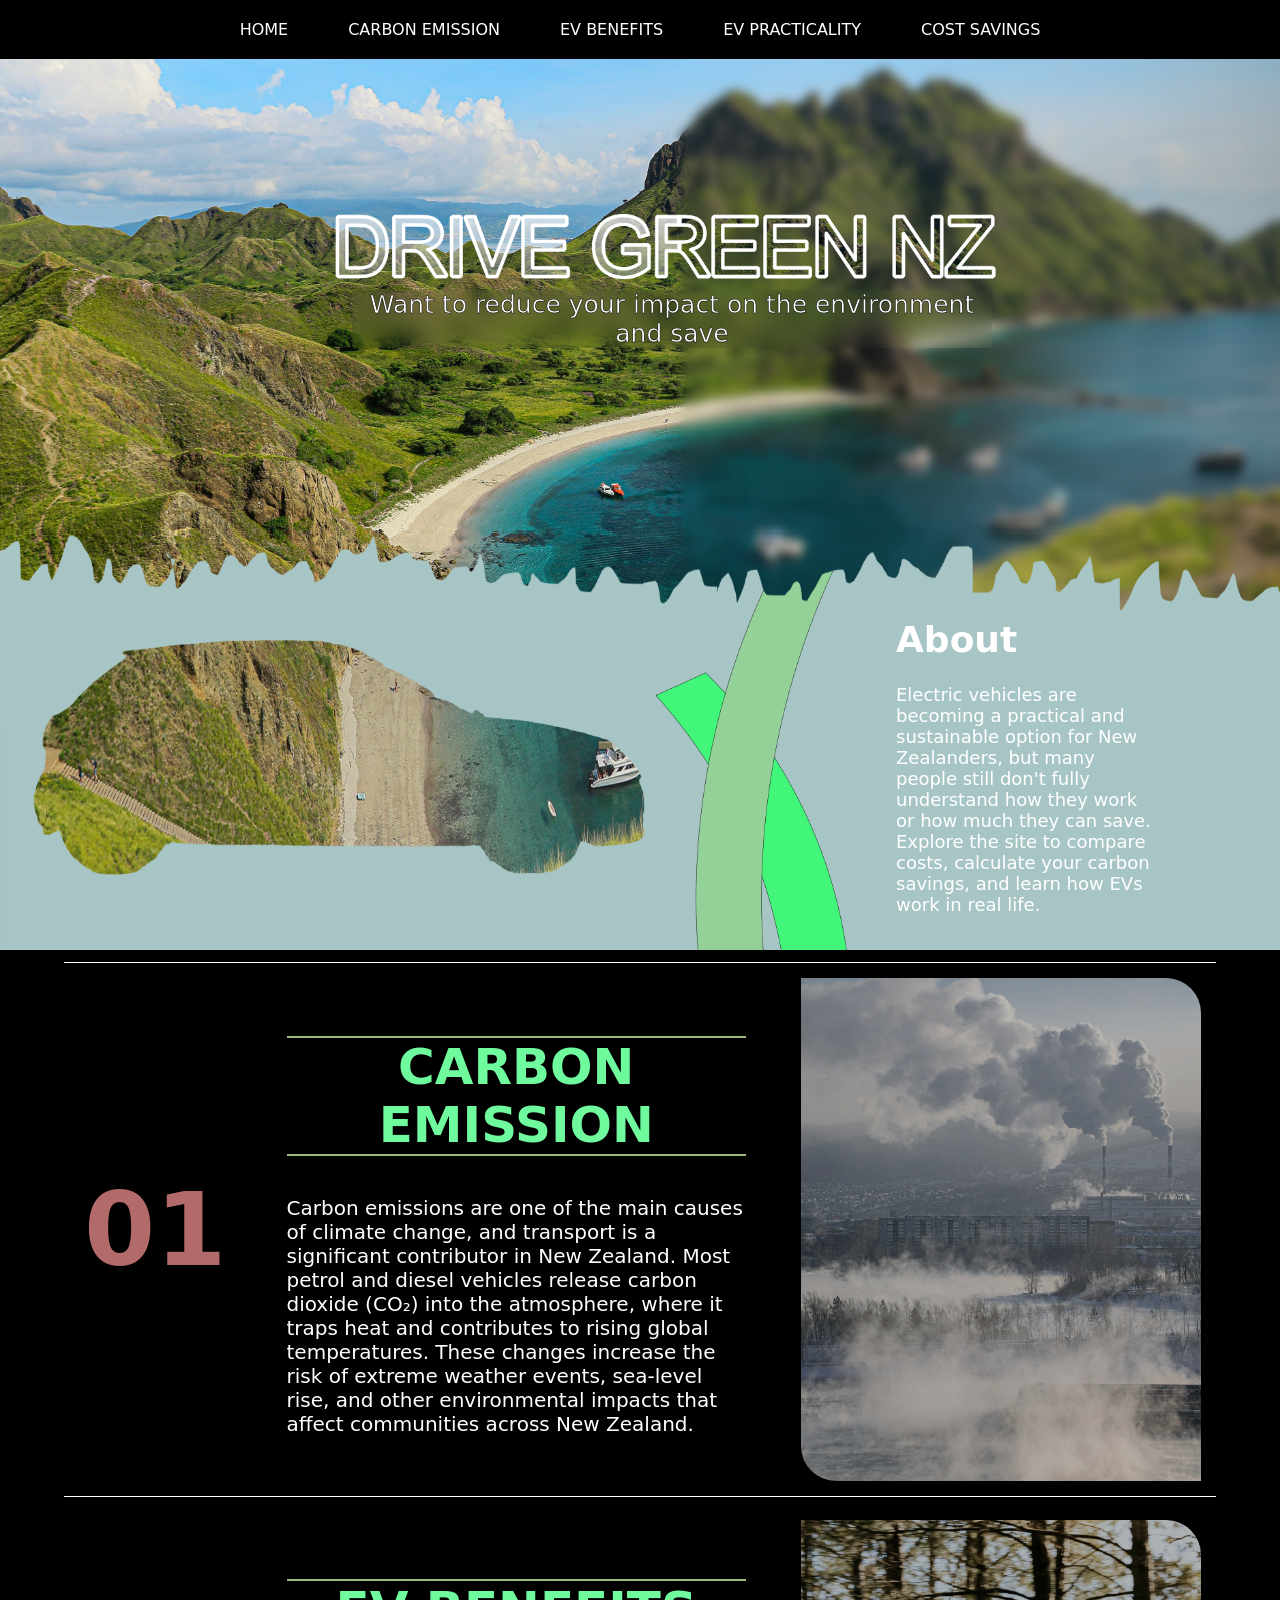
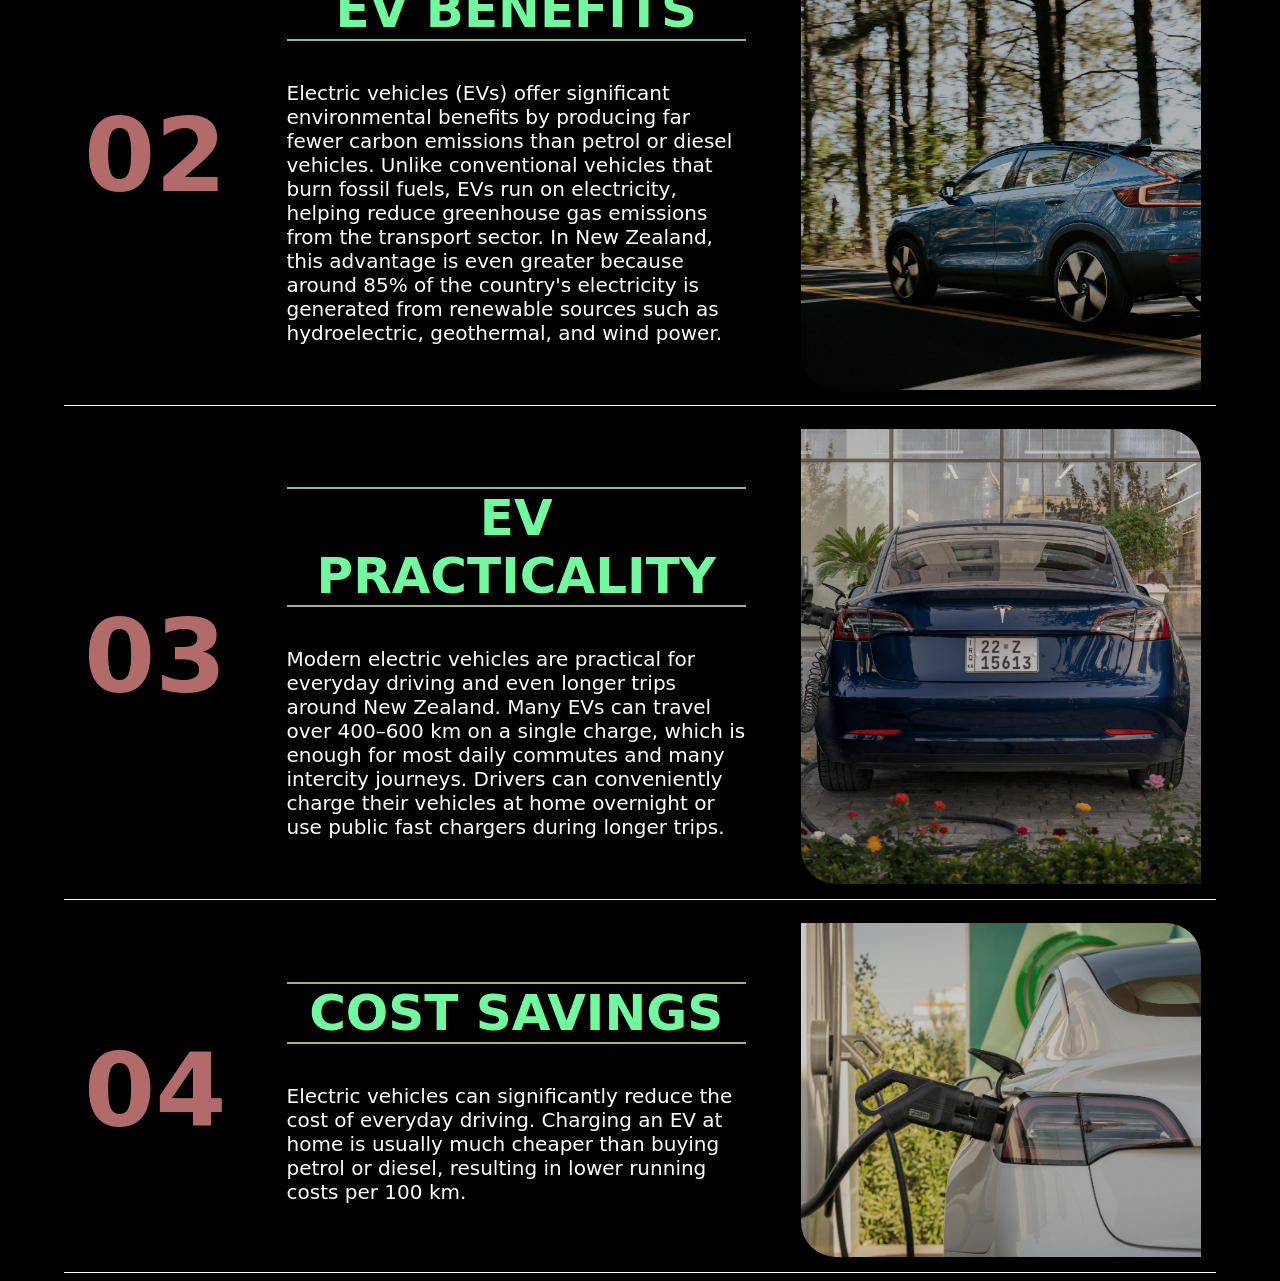
==== index.html @ 6ab32c9f "Update index.html Removal of file path /" ====
<!DOCTYPE html>
<html lang="en">
<head>
    <meta charset="UTF-8">
    <meta name="viewport" content="width=device-width, initial-scale=1.0">
    <link rel="stylesheet" href="Style.css">
    <script src="/JavaScriptFiles/indexJS.js" defer></script>
    <title>Document</title>

</head>
<body>
    <ul class="navbar" id="navbar">
        <li><a href="index.html">HOME</a></li>
        <li><a href="Pages/CarbonEmissionPage.html">CARBON EMISSION</a></li>
        <li><a href="Pages/EvBenefits.html">EV BENEFITS</a></li>
        <li><a href="Pages/EvPracticality.html">EV PRACTICALITY</a></li>
        <li><a href="Pages/Cost.html">COST SAVINGS</a></li>
    </ul>

    <button class="mobile-menu-button" id="mobileMenuButton">
        <span></span>
        <span></span>
        <span></span>
    </button>

    <div class="mobile-menu" id="mobileMenu">
        <div class="mobile-menu-links">
            <a href="/Pages/index.html">HOME</a>
            <a href="/Pages/CarbonEmissionPage.html">CARBON EMISSION</a>
            <a href="/Pages/EvBenefits.html">EV BENEFITS</a>
            <a href="/Pages/EV Practicality.html">EV PRACTICALITY</a>
            <a href="/Pages/Cost.html">COST SAVINGS</a>
        </div>
    </div>


    <div class="into-part">
        <img src="../Images/Index/drive green img1.png" class="png1">
        <div class="overlaytxt">
            <div id="subtitle-name" class="subtitle-name">Want to reduce your impact on the environment and save</div>
        </div>
    </div>
    <div class="into-part2">
        <img src="../Images/Index/drive green img2.png" class="png2">
        <div class="overlayabout">
            <h1>About</h1>
            <p>Electric vehicles are becoming a practical and sustainable option for New Zealanders, but many people still don't fully understand how they work or how much they can save.<br>Explore the site to compare costs, calculate your carbon savings, and learn how EVs work in real life.</p>
        </div>
    </div>

    
    <div class="section-intro">
        <a href="Carbon emission page.html" class="section-card">
            <p class="number">01</p>
            <div class="section-content">
                <h1>CARBON EMISSION</h1>
                <p>Carbon emissions are one of the main causes of climate change, and transport is a significant contributor in New Zealand. Most petrol and diesel vehicles release carbon dioxide (CO₂) into the atmosphere, where it traps heat and contributes to rising global temperatures. These changes increase the risk of extreme weather events, sea-level rise, and other environmental impacts that affect communities across New Zealand.</p>
            </div>
            <img src="../Images/Index/carbem.jpg">
        </a>
        <a href="EV Benefits.html" class="section-card">
            <p class="number">02</p>
            <div class="section-content">
                <h1>EV BENEFITS</h1>
                <p>Electric vehicles (EVs) offer significant environmental benefits by producing far fewer carbon emissions than petrol or diesel vehicles. Unlike conventional vehicles that burn fossil fuels, EVs run on electricity, helping reduce greenhouse gas emissions from the transport sector. In New Zealand, this advantage is even greater because around 85% of the country's electricity is generated from renewable sources such as hydroelectric, geothermal, and wind power.</p>
            </div>
            <img src="../Images/Index/benf.jpg">
        </a>

        <a href="EV Practicality.html" class="section-card">
            <p class="number">03</p>
            <div class="section-content">
                <h1>EV PRACTICALITY</h1>
                <p>Modern electric vehicles are practical for everyday driving and even longer trips around New Zealand. Many EVs can travel over 400–600 km on a single charge, which is enough for most daily commutes and many intercity journeys. Drivers can conveniently charge their vehicles at home overnight or use public fast chargers during longer trips.</p>
            </div>
            <img src="../Images/Index/pract.jpg">
        </a>

        <a href="Cost.html" class="section-card">
            <p class="number">04</p>
            <div class="section-content">
                <h1>COST SAVINGS</h1>
                <p>Electric vehicles can significantly reduce the cost of everyday driving. Charging an EV at home is usually much cheaper than buying petrol or diesel, resulting in lower running costs per 100 km.</p>
            </div>
            <img src="../Images/Index/cost.jpg">
        </a>
    </div>

</body>
</html>
---- Style.css ----
body{
    margin: 0;
    width: 100%;
    background-color: black; 
    color: aliceblue;  
    overflow-x: hidden;
    font-family:system-ui, -apple-system, BlinkMacSystemFont, 'Segoe UI', Roboto, Oxygen, Ubuntu, Cantarell, 'Open Sans', 'Helvetica Neue', sans-serif;
}

.navbar{
    list-style-type: none;
    margin: 0;
    padding:0;
    background-color: rgb(0, 0, 0);
    display: flex;
    justify-content: center;

    position: fixed;
    top: 0;
    width: 100%;
    z-index: 1;

    transition: 
        transform 0.4s ease,
        opacity 0.4s ease,
        filter 0.4s ease;
    backdrop-filter: blur(10px);
}
    
.navbar.hide {
    transform: translateY(-100%);
    filter: blur(10px);
}

.mobile-menu-button.hide {
    opacity: 0;
}

.mobile-menu-button {
    display: none;
}

.mobile-menu {
    display: none;
}

@media (max-width: 768px) {
    .navbar {
        display: none;
    }

    .mobile-menu-button {
    position: fixed;
    top: 25px;
    right: 25px;
    width: 50px;
    height: 50px;
    background: transparent;
    font-size: 26px;
    z-index: 1000;
    border: none;

    display: flex;
    flex-direction: column;
    justify-content: center;
    align-items: center;
    gap: 7px;

    }

    .mobile-menu-button span {
        width: 30px;
        height: 2px;
        background: white;
        transition: 
            transform 0.4s ease,
            opacity 0.4s ease;
    }


    .mobile-menu-button.active span:first-child {
        transform: translateY(9px) rotate(45deg);
    }
    .mobile-menu-button.active span:nth-child(2) {
        opacity: 0;
    }
    .mobile-menu-button.active span:last-child {
        transform: translateY(-9px) rotate(-45deg);
    }

    .mobile-menu{
        position: fixed;
        top: 0px;
        left: 0px;
        width: 100%;
        height: 100vh;
        background: rgba(0, 0, 0, 0.9);
        color: white;
        display: flex;
        justify-content: center;
        align-items: center;
        opacity: 0;
        visibility: hidden;
        z-index: 999;

        transition: 0.4s ease;
    }

    .mobile-menu.active{
        opacity: 1;
        visibility: visible;
    }


    .mobile-menu-links {
        display: flex;
        flex-direction: column;
        align-items: center;
        gap: clamp(20px, 5vw, 35px);
    }

    .mobile-menu-links a{
        color: white;
        text-decoration: none;
        font-size: clamp(20px, 4vw, 50px);
    }


}





li a{
    display: block;
    color:rgb(255, 255, 255);
    text-align:end;
    padding: 30px;
    padding-top: 20px;
    padding-bottom: 20px;
    text-decoration:none;
    backdrop-filter: blur(10px);
}

li a:hover{
    color: black;
    background-color: rgb(252, 252, 252);
}




img{
    width:100%;
    height: auto;
}
.into-part{
    width: 100%;
    height: auto;
    position: relative;
}

.png1{
    width: 100%;
    height: auto;
    display: block;
}

.overlaytxt{
    position: absolute;
    top: 60%;
    left: 50%;
    transform: translate(-45%, -50%);
    color: white;
    text-align: center;
    backdrop-filter: blur(10px);
}
.subtitle-name{
    font-size: clamp(10px, 2vw, 25px);
    -webkit-text-stroke: clamp(0.2px, 0.05vw, 0.5px) black;
}

.into-part2{
    width: 100%;
    height: auto;
    position: relative;
}

.png2desk{
    width: 100%;
    height: auto;
    display: block;
}
.png2mob{
    display: none;
}
.overlayabout{
    position: absolute;
    top: 55%;
    left: 80%;
    transform: translate(-50%, -50%);
    color: white;
    text-align: left;
    font-size: clamp(5px, 1.66vw, 18px);
}


.section-card{
    width: 90%;
    display: flex;
    margin:8px auto;
    border-bottom: 1px solid white;
    text-decoration: none;
    color: white;
    box-sizing: border-box;
    transition: 
        background-color 0.5s ease, 
        border-color 0.5s ease,
        transform 0.5s ease;
}
.section-card:first-child{
    border-top: 1px solid white;
}
.number{
    font-size: clamp(50px, 8vw, 120px);
    font-weight: bold;
    color: rgba(224, 133, 133, 0.8);
    display: flex;
    padding: 20px;
    align-items: center;
}
.section-content{
    flex: 1;
    padding:40px;
}
.section-content h1{
    text-align: center;
    border-top: 2px solid rgb(158, 183, 122);
    border-bottom: 2px solid rgb(158, 183, 122);
    margin-bottom: 40px;
    font-size: clamp(15px, 4vw, 50px);
    color: rgb(112, 250, 158);
}
.section-content p{
    text-align: left;
    max-width:100%;
    font-size: clamp(5px, 1.66vw, 20px);
}
.section-card img{
    width: clamp(100px, 33.2vw, 400px);
    height: auto;
    object-fit: cover;
    display: block;
    margin:15px;
    border-bottom-left-radius: 35px;
    border-top-right-radius: clamp(10.5px, 3vw, 35px);
    filter: grayscale(20%) brightness(0.8);
}

.section-card:hover{
    background-color: rgb(197, 240, 190);
    border-color: rgb(24, 179, 76);
    transform: scale(1.02) translateY(-5px);
}
.section-card:hover .section-content p{
    color: rgb(3, 3, 3);
}
.section-card:hover .section-content h1{
    color: rgb(2, 105, 36);
}
.section-card:hover .number{
    color: rgb(125, 36, 36);
}
.section-card:hover img{
    filter: grayscale(0%) brightness(1);
}




@media (max-width: 768px) {

    body {
        width: 100%;
        overflow-x: hidden;
    }

    .png1 {
        width: 100%;
        height: 40vh;
        object-fit: cover;
        object-position: center;
    }
    .subtitle-name{
        font-size: 12px;
    }
    .png2mob{
        width: 100%;
        height: auto;
        display: block;
    }
    .png2desk{
        display: none;
    }
    .overlayabout {
        position: absolute;
        top: 50%;
        left: 50%;
        transform: translate(-10%, -40%);
        width: 40%;
        font-size: 10px;
        scale: 1.35;
    }

    .section-card {
        width: 92%;
        margin: 20px auto;
        padding: 18px;
        display: flex;
        flex-direction: column;
        box-sizing: border-box;
        gap: 10px;
    }

    .number {
        font-size: 48px;
        padding: 0;
        margin: 0;
        align-self: flex-start;
    }

    .section-content {
        width: 100%;
        padding: 0;
        box-sizing: border-box;
    }

    .section-content h1 {
        font-size: clamp(22px, 6vw, 30px);
        line-height: 1.3;
        text-align: center;
        margin: 10px 0 20px;
        padding: 10px 0;
    }

    .section-content p {
        font-size: 16px;
        line-height: 1.7;
        text-align: left;
        margin: 0 0 15px;
    }

    .section-card img {
        width: 100%;
        height: 220px;
        object-fit: cover;
        display: block;
        margin: 5px 0;
        border-bottom-left-radius: 20px;
        border-top-right-radius: 20px;
    }


}





/*  EV BENEFITS     EV BENEFITS     EV BENEFITS     EV BENEFITS     EV BENEFITS     EV BENEFITS     EV BENEFITS
    EV BENEFITS     EV BENEFITS     EV BENEFITS     EV BENEFITS     EV BENEFITS     EV BENEFITS     EV BENEFITS
    EV BENEFITS     EV BENEFITS     EV BENEFITS     EV BENEFITS     EV BENEFITS     EV BENEFITS     EV BENEFITS     */



.underline {
width: 70px;
height: 2px;
background: white;
margin-top: 8px;
}


.ce-pg-title{
    text-align: center;
    font-size: clamp(30px, 7vw, 80px);
    background: linear-gradient(90deg, rgb(226, 255, 226), rgb(168, 248, 168));
    -webkit-background-clip: text;
    -webkit-text-fill-color: transparent;
    background-clip: text;
}

.ce-pg-sub-title{
    text-align: center;
    font-size: clamp(1px, 2.5vw, 30px);
    color: rgb(180, 180, 180);
}
.carbem-bg{
    width: 100%;
    height: auto;
}
.carbem-section {
    position: relative;
    width: 100%;
}
.carbem-overlay {
    position: absolute;
    top: 50%;
    left: 50%;
    transform: translate(-50%, -50%);
    width: 80%;
    color: white;
    text-align: center;  
}
.carbem-overlay h1{
    margin-bottom: 30px;
}
.benf-part{
    width: 100%;
    height: auto;
    position: relative;
}
.carbem-content{
    position: relative;
    display:inline-block;
}
.carbem-rectangle{
    width: clamp(300px, 95vw, 1100px);
    display: block;
    opacity: 40%;
}

.card-content{
    position: absolute;
    top: 50%;
    left: 50%;
    transform: translate(-50%, -50%);

    width: 80%;
    display: flex;
    justify-content: space-between;
    align-items: center;
    gap: 30px;
}

.card-content p{
    width: 70%;
    color: black;
    font-size: clamp(9px, 1.65vw, 18px);
    line-height: 1.6;
    text-align: left;
}

.smokeimg{
    width:clamp(50px, 21vw, 250px);
    height: auto;
}

.numbers{
    font-size: clamp(15px, 3.2vw, 40px);
    font-family: monospace;
    color:rgb(133, 194, 115);
}
.words{
    font-size: clamp(8px, 1.7vw, 20px);
}

.stats{
    display:flex;
    align-items:center;
    justify-content: center;

}
.stat{
    padding-right: clamp(40px, 8.3vw, 100px);
    padding-left: clamp(40px, 8.3vw, 100px);
    text-align: center;
    color:rgb(225, 239, 202);
    border-right: 2px solid rgb(191, 233, 189);
}
.stat:last-child{
    border-right: none;
}




.gallery-part{
    width: 100%;
    height: auto;
    position: relative;
}
.gallerybg{
    width:100%;
    display: block;
}
.slider{
    position: absolute;
    top: 0;
    left: 0;
    width:100%;
    height:100%;
    display:flex;
    align-items:center;
    padding: 20px;
}


.gallery-container{
    display: flex;
    gap:clamp(8px, 1.7vw, 20px);
    width:100%;
    overflow-x: auto;
    overflow-y: hidden;
    scroll-behavior: smooth;
}
.gallery-container::-webkit-scrollbar {
    height:6px;
}
.gallery-container::-webkit-scrollbar-thumb{
    background: rgba(151, 206, 245, 0.5);
    border-radius: 10px;
}

.gallery-container::-webkit-scrollbar-track{
    background: transparent;
}

.gallery{
    position: relative;
    flex: 0 0 calc((100% - 40px) / 3.3);
    box-sizing: border-box;
    padding-left: 20px;
}
.gallery-image{
    width: 80%;
    overflow:hidden;
    border-radius:20px;
}
.gallery-image img{
    width: 100%;
    aspect-ratio: 1 / 1;
    object-fit:cover;
    display: block;
    transition:transform 0.4s ease;
}


.gallery:hover .gallery-image img{
    transform: scale(1.25);
}

.galleryinfo{
    width: 80%;
    box-sizing: border-box;
    transition: opacity 0.4s ease;
    opacity:0;
    padding:20px;
}
.gallery:hover .galleryinfo{
    opacity:1;
}








.transport-carbon{
    width: 100%;
    height: auto;
    position: relative;
}

.transport-carbon img{
    width:100%;
}

.overlay1{
    position: absolute;
    top: 0;
    left: 0;
    width:40%;
    color: white;
    box-sizing: border-box;
    font-size: clamp(8px, 1.7vw, 20px);
    text-align: left;
    background:linear-gradient(
        to right,
        rgba(0, 0, 0, 0.85),
        rgba(0, 0, 0, 0.65),
        rgba(0, 0, 0, 0.45),
        rgba(0, 0, 0, 0.05)       
    );
    padding: clamp(30px, 6.7vw, 80px);
    padding-bottom: 0px;
}
.overlay1 h1{
    text-align: center;

}


.transport-carbon1 {
    display: flex;
    align-items: center;
    width: 100%;
    box-sizing: border-box;
    padding: 50px;
}
.text {
    width: 50%;
}
.transport-carbon1 img {
    width: 200px;
    height: 200px;
    border-radius: 10px;
    border: solid rgb(32, 108, 7) 2px;
}


.vs{
    color:rgb(153, 249, 122);
    margin:10px;
    padding:10px;
    border: solid rgb(153, 249, 122) 1.5px;
    border-radius: 20px;
    background-color: rgb(54, 54, 54);
    
}
.transport-carbon1-t1{
    color: rgb(229, 244, 228);
}
.text h1{
    color: rgb(196, 232, 191);
}
.transport-carbon1-t2{
    color: rgb(176, 248, 142);
}
        
        


/*  EV BENEFITS     EV BENEFITS     EV BENEFITS     EV BENEFITS     EV BENEFITS     EV BENEFITS     EV BENEFITS
    EV BENEFITS     EV BENEFITS     EV BENEFITS     EV BENEFITS     EV BENEFITS     EV BENEFITS     EV BENEFITS
    EV BENEFITS     EV BENEFITS     EV BENEFITS     EV BENEFITS     EV BENEFITS     EV BENEFITS     EV BENEFITS     */


.intro-part{
    position: relative;
    height: 350px;
}
.benf-img{
    width: 100%;
    height: 100%;
    object-fit: cover;
    display: block;
}
.img-overlay{
    position: absolute;
    inset: 0;
    background: linear-gradient(
        90deg,
        rgba(0, 0, 0, 0.85) 0%,
        rgba(0, 0, 0, 0.55) 45%,
        rgba(0, 0, 0, 0.15) 100%
    );
}
.title-name {
    position: absolute;
    top: 50%;
    left: 8%;
    transform: translateY(-50%);
    width: 50%;
    color: white;
    text-align: left;
    
}
.title{
    display: flex;
}
.name-EV{
    font-size: 75px;
    color:rgb(228, 252, 228);
}
.name-benf{
    font-size: 75px;
    color:rgb(111, 192, 111);
}
.green-line{
    width: 200px;
    height:4px;
    background-color: green;
}


.subtit{
    color: rgb(213, 213, 186);
    text-align: center;
    margin: 50px 0 30px;
    font-size: 50px;
}

.benf-introduction{
    display: flex;
    justify-content: center;
    gap: 30px;
    margin-bottom: 50px;
}
.section{
    width: 40%;
    padding: 25px;
    border-radius: 25px;
    border: 1px solid #333;

}
.section:hover{
    transform: translateY(-8px);
    border-radius: 25px;
    border: 1.5px solid #929292;
    transition: .3s;
}


.section h4{
    color: red;
    letter-spacing: 2px;
    margin-bottom: 5px;
}
.section h4.ev{
    color: #6fc06f;
}

.section h1{
    display: inline;
    font-size: 55px;
    color: red;
}
.section h1.ev{
    color: #6fc06f;
}

.section h2{
    display: inline;
    color: red;
}
.section h2.ev{
    color: #6fc06f;
}
.section p{
    color: #bbb;
    line-height: 1.6;
}

.bg{
    width: 100%;
    height: 200px;;
    object-fit: cover;
    border-radius: 15px;
}

.benf-intro{
    display: flex;
    justify-content: center;
    gap:125px;
}


.elec-nz{
    padding: 60px;
    padding-bottom: 0px;

    display:flex;
    justify-content: center;
    align-items: center;
}
.elec-content{
    width:50%;
}
.elec-content h1{
    font-size: 50px;
    margin-top: -10px;
    margin-bottom: -10px;
}
.elec-content h1.clean-elec{
    color:#85e085ee
}

.elec-stat{
    width:50%;
    display: flex;
    flex-direction: column;
    align-items: center;
    justify-content: center;
}
.circle {
    width: 250px;
    height: 250px;
    border-radius: 50%;
    display: flex;
    flex-direction: column;
    justify-content: center;
    align-items: center;
    border: 2px solid #99f299;
}
.circle h2 {
    font-size: 60px;
    color: #a9f5a9;
    margin: 0;
}
.circle p{
    margin-top: 20px;
    color: white;
    font-size: 12px;
    letter-spacing: 3px;
    text-align: center;
}

.benf-gallery{
    padding:60px;
    text-align: center;
}
.benf-gallery h1{
    font-size: 45px;
}
.gallery-grid{
    display: grid;
    grid-template-columns: repeat(4, 1fr);
    gap:25px;
}

.energy-card {
    border-radius: 15px;
    overflow: hidden;
    transition: 0.3s;
}
.energy-card:hover {
    transform: translateY(-8px);
}
.energy-card img{
    width: 100%;
    height: 250px;
    object-fit: cover;
}
.energy-card h2{
    color:white;
}


/*  EV PRACTICALITY     EV PRACTICALITY     EV PRACTICALITY     EV PRACTICALITY     EV PRACTICALITY     EV PRACTICALITY     
    EV PRACTICALITY     EV PRACTICALITY     EV PRACTICALITY     EV PRACTICALITY     EV PRACTICALITY     EV PRACTICALITY     
    EV PRACTICALITY     EV PRACTICALITY     EV PRACTICALITY     EV PRACTICALITY     EV PRACTICALITY     EV PRACTICALITY     */    


.titleevprac{
    text-align: center;
    font-size: 50px;
    margin-top: 60px;
    text-align: center;
    background: linear-gradient(90deg, #bcbcbc, #525252);
    -webkit-background-clip: text;
    -webkit-text-fill-color: transparent;
    background-clip: text;

}

.subtitevprac{
    font-size: 40px;
    text-align: center;
    border-bottom: 1px solid grey;
    width: 30%;
    margin:0 auto;
    margin-bottom: 40px;
    margin-top: 10px;
    background: linear-gradient(90deg, #bcbcbc, #525252);
    -webkit-background-clip: text;
    -webkit-text-fill-color: transparent;
    background-clip: text;
}


.intro-title{
    font-size: 40px;
    text-align: left;
    background: linear-gradient(90deg, rgb(196, 196, 196), rgb(109, 109, 109));
    -webkit-background-clip: text;
    -webkit-text-fill-color: transparent;
    background-clip: text;
}

.image-container{
    position: relative;
}

.intro-img{
    width: 1250px;
    display: block;
}


.overlay {
    position: absolute;
    top: 50%;
    left: 80px;
    text-align: left;
    transform: translateY(-50%);

}
.overlay h2{
    font-size: 30px;
    padding-bottom: 30px;
}

.overlay p{
    font-size: 25px;
}




.car-grid {
    display: grid;
    grid-template-columns: 1fr 1fr;
    width: 500px;
    margin: auto;
    font-size: 18px;
    
}

.car-grid div {
    padding: 15px;
}

.car-grid div:nth-child(even) {
    border-left: 2px solid rgb(179, 179, 179);
}

.grid-title {
    font-weight: bold;
    border-bottom: 2px solid rgb(179, 179, 179);
    font-size: 20px;
}
.car-grid div:not(.grid-title){
    transition: 0.2s ease;
}

.car-grid div:not(.grid-title):hover{
    background-color: rgb(44, 44, 44);
}


.home-charging-row{
    display: flex;
    justify-content: center;
}

.home-charging-container1{
    position: relative;
    justify-content: center;
}

.home-charging-img1{
    width: 250px;
    height:350px;
    display: block;
}

.home-charging-container1:hover{
    transform: translateY(-10px);
}



.home-charging-container1:nth-child(1) {
    z-index: 4;
}

.home-charging-container1:nth-child(2) {
    z-index: 3;
}

.home-charging-container1:nth-child(3) {
    z-index: 2;
}

.home-charging-container1:nth-child(4) {
    z-index: 1;
}

.home-charging-img1 {
    display: block;
    box-shadow: 10px 0 30px rgba(0, 0, 0, 0.8);
}

.overlayhc1 {
    position: absolute;
    top: 50%;
    left: 50%;
    text-align: center;
    transform: translate(-40%,-50%);

}
.overlayhc1 h3{
    font-size: 30px;
    padding-bottom: 30px;
    text-align: center;
}

.overlay p{
    font-size: 25px;
}


@media (max-width: 768px) {

    .titleevprac {
        font-size: clamp(30px, 8vw, 42px);
        margin: 90px 10px 20px;
    }
    .subtitevprac {
        width: 90%;
        font-size: clamp(24px, 6vw, 32px);
    }
    .image-container {
        width: 100%;
        position: relative;
        overflow: hidden;
    }
    .intro-img {
        width: 100%;
        height: 300px;
        object-fit: cover;
        object-position: center;
        display: block;
        filter: brightness(0.7);
    }
    .overlay {
        position: absolute;
        top: 50%;
        left: 6%;
        width: 88%;
        transform: translateY(-50%);
        box-sizing: border-box;
        text-align: left;
    }
    .intro-title {
        font-size: clamp(24px, 6vw, 32px);
        line-height: 1.3;
        margin-bottom: 20px;
    }
    .overlay p {
        font-size: 15px;
        line-height: 1.7;
    }
    .overlay p br {
        display: none;
    }
    .car-grid {
        width: 90%;
        max-width: 500px;
        margin: 0 auto;
        grid-template-columns: 1fr 1fr;
        font-size: 14px;
    }
    .car-grid div {
        padding: 12px 8px;
        overflow-wrap: anywhere;
    }
    .grid-title {
        font-size: 14px;
    }
    .home-charging-row {
        display: flex;
        flex-direction: column;
        align-items: center;
        width: 100%;
        padding: 0 15px;
        box-sizing: border-box;
    }
    .home-charging-container1 {
        position: relative;
        width: 100%;
        max-width: 420px;
        overflow: hidden;
    }
    .home-charging-img1 {
        display: block;
        width: 100%;
        height: 150px;
        object-fit: cover;
        box-shadow: none;
    }
    .overlayhc1 {
        position: absolute;
        top: 50%;
        left: 50%;
        width: 88%;
        transform: translate(-50%, -50%);
        text-align: center;
        box-sizing: border-box;
        text-shadow: 1px 1px 4px black;
    }
    .overlayhc1 h3 {
        font-size: 25px;
        line-height: 1.3;
        padding-bottom: 10px;
        margin: 0;
    }
    .overlayhc1 p {
        margin: 0;
    }
    .home-charging-container1:hover {
        transform: none;
    }
}



/*  COST SAVINGS     COST SAVINGS     COST SAVINGS     COST SAVINGS     COST SAVINGS     COST SAVINGS    COST SAVINGS     
    COST SAVINGS     COST SAVINGS     COST SAVINGS     COST SAVINGS     COST SAVINGS     COST SAVINGS    COST SAVINGS     
    COST SAVINGS     COST SAVINGS     COST SAVINGS     COST SAVINGS     COST SAVINGS     COST SAVINGS    COST SAVINGS   */
        
.cost-title{
    font-size: 40px;
    text-align: center;
    margin-top: 100px;
}

.cost-section{
    position:relative;
    width: 100%;
    min-height:500px;
    padding: 60px;
    display:flex;
    justify-content: center;
    align-items: center;
    overflow:hidden;
}
.bg-ev-calc{
    position: absolute;
    width:100%;
    height:100%;
    object-fit: cover;
    opacity: 50%;
}
.bg-petrol-calc{
    position: absolute;
    width:100%;
    height:100%;
    object-fit: cover;
    opacity: 50%;
}

.cost-overlay{
    width:100%;
    position: relative;
    display:flex;
    align-items: center;
    z-index:1;
    justify-content: center;
}

.img-ev-calc1,.img-ev-calc{
display: none;}

.calculator{
    width: 400px;
    box-sizing: border-box;
    padding:30px;
    color:white;
    background:rgba(20,20,20);
    border: 1px solid rgb(179, 179, 179);
    border-radius: 20px;
}
.calculator h2{
    margin-top: 0;
    font-size: 28px;
}
.calculator h3{
    color: rgb(193, 193, 193);
    font-size: 18px;
}
.calculator input{
    width: 100%;
    padding:12px;
    box-sizing: border-box;
    border: 1px solid #444;
    border-radius:9px;
    background:black;
    color:white;
}
.calculator input:focus{
    border-color:greenyellow;
}
.calculator-button{
    width:100%;
    margin-top: 20px;
    padding:12px;
    border:1px solid rgb(160, 221, 160);
    border-radius: 9px;
    background-color: rgb(64, 161, 29);
    font-size: 15px;
    color:white;
    cursor: pointer;
}
.calculator-button2{
    width:100%;
    margin-top: 20px;
    padding:12px;
    border:1px solid rgb(244, 152, 106);
    border-radius: 9px;
    background-color:rgb(156, 56, 7);
    font-size: 15px;
    color:white;
    cursor: pointer;
}

.calculator-button:hover,.calculator-button2:hover{
    transform: translateY(-2px);
}

.reset-btn{
    width:100%;
    margin-top: 20px;
    padding:12px;
    background-color: transparent;
    border:1px solid #555;
    border-radius: 9px;
    color: rgb(219, 219, 219);
    font-size: 15px;
    cursor: pointer;
}
.reset-btn:hover{
    background-color: #292929;
    border-color: #777;
    color:white;
}



.input-wrapper{
    position:relative;
    width:100%;
}
.input-wrapper input{
    width:100%;
    padding:12px;
    padding-right:90px;
}
.input-wrapper input::placeholder{
    color:#666
}
.unit{
    position: absolute;
    right:12px;
    top:50%;
    transform:translateY(-50%);
    color:#888;
    font-size:14px;
    pointer-events: none;
}
@media (max-width: 768px) {

    .cost-section {
        padding-left: 15px;
        padding-right: 15px;
        box-sizing: border-box;
    }

}
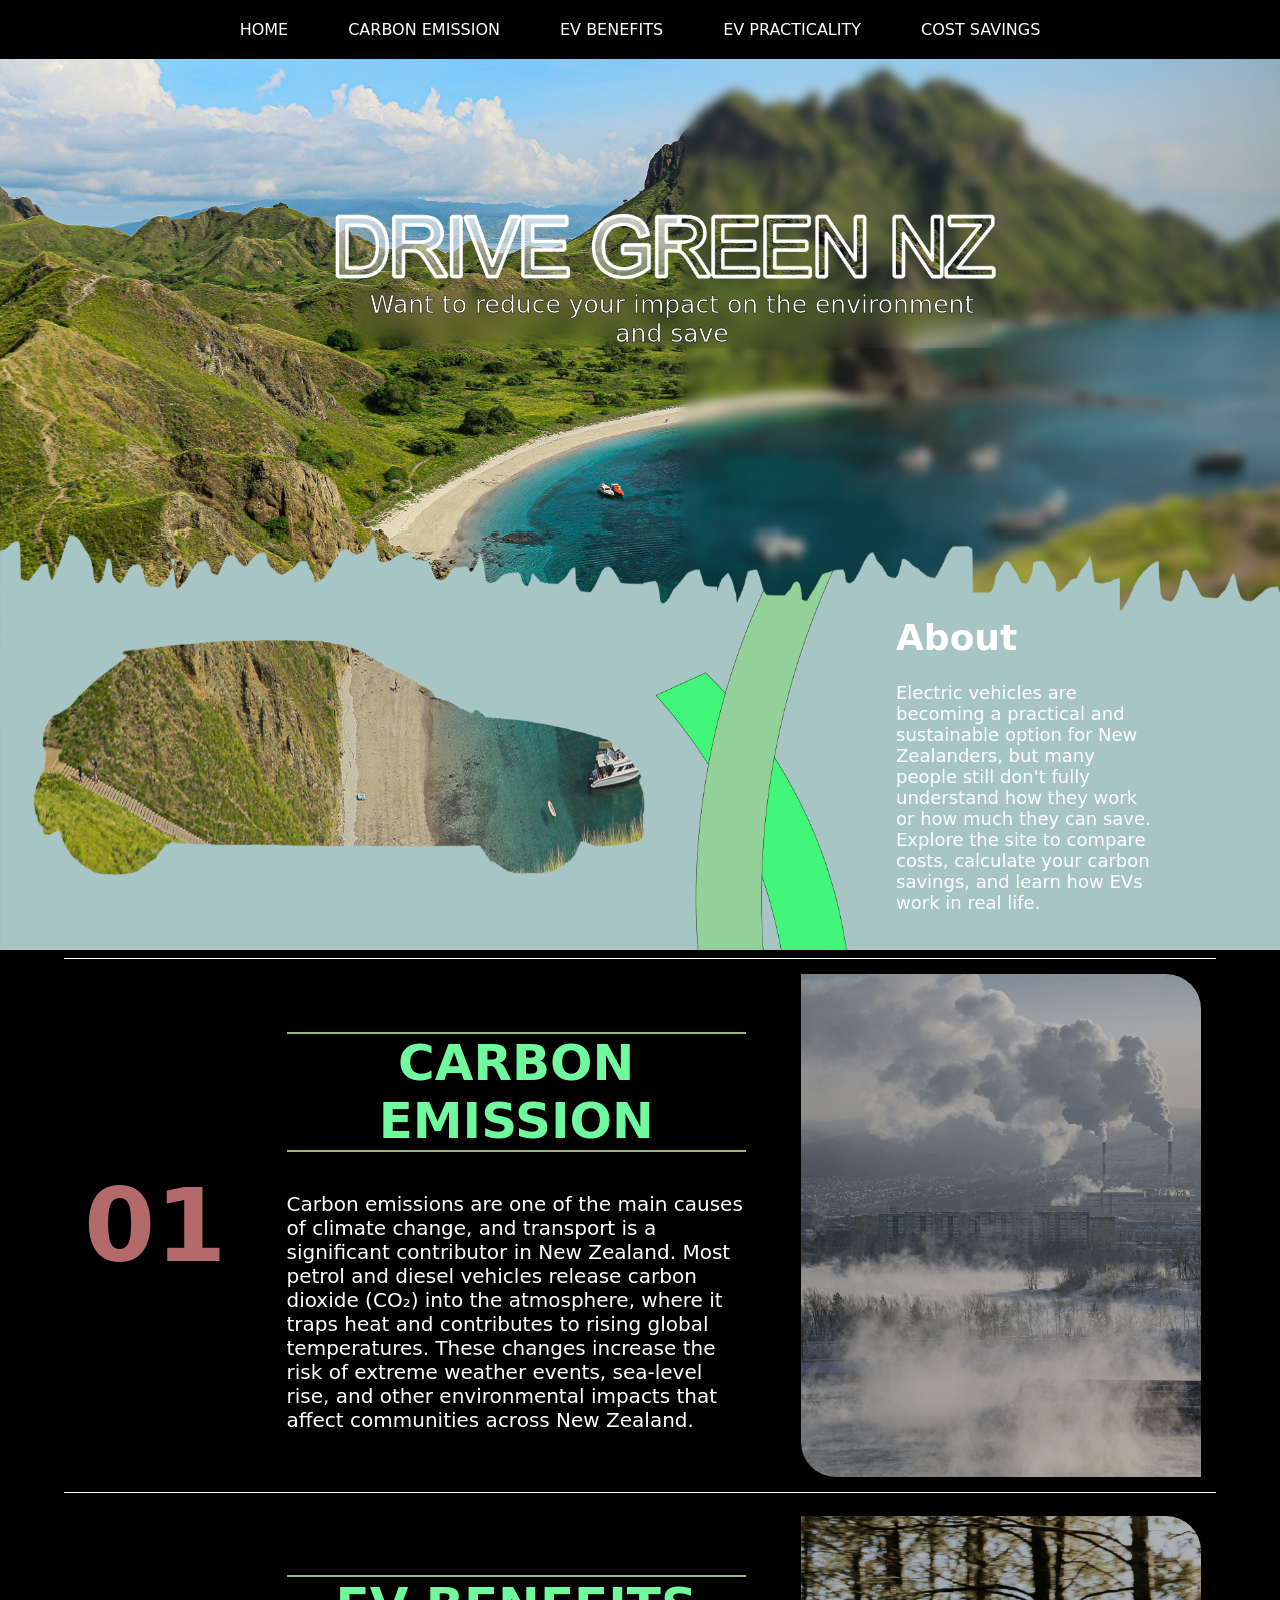
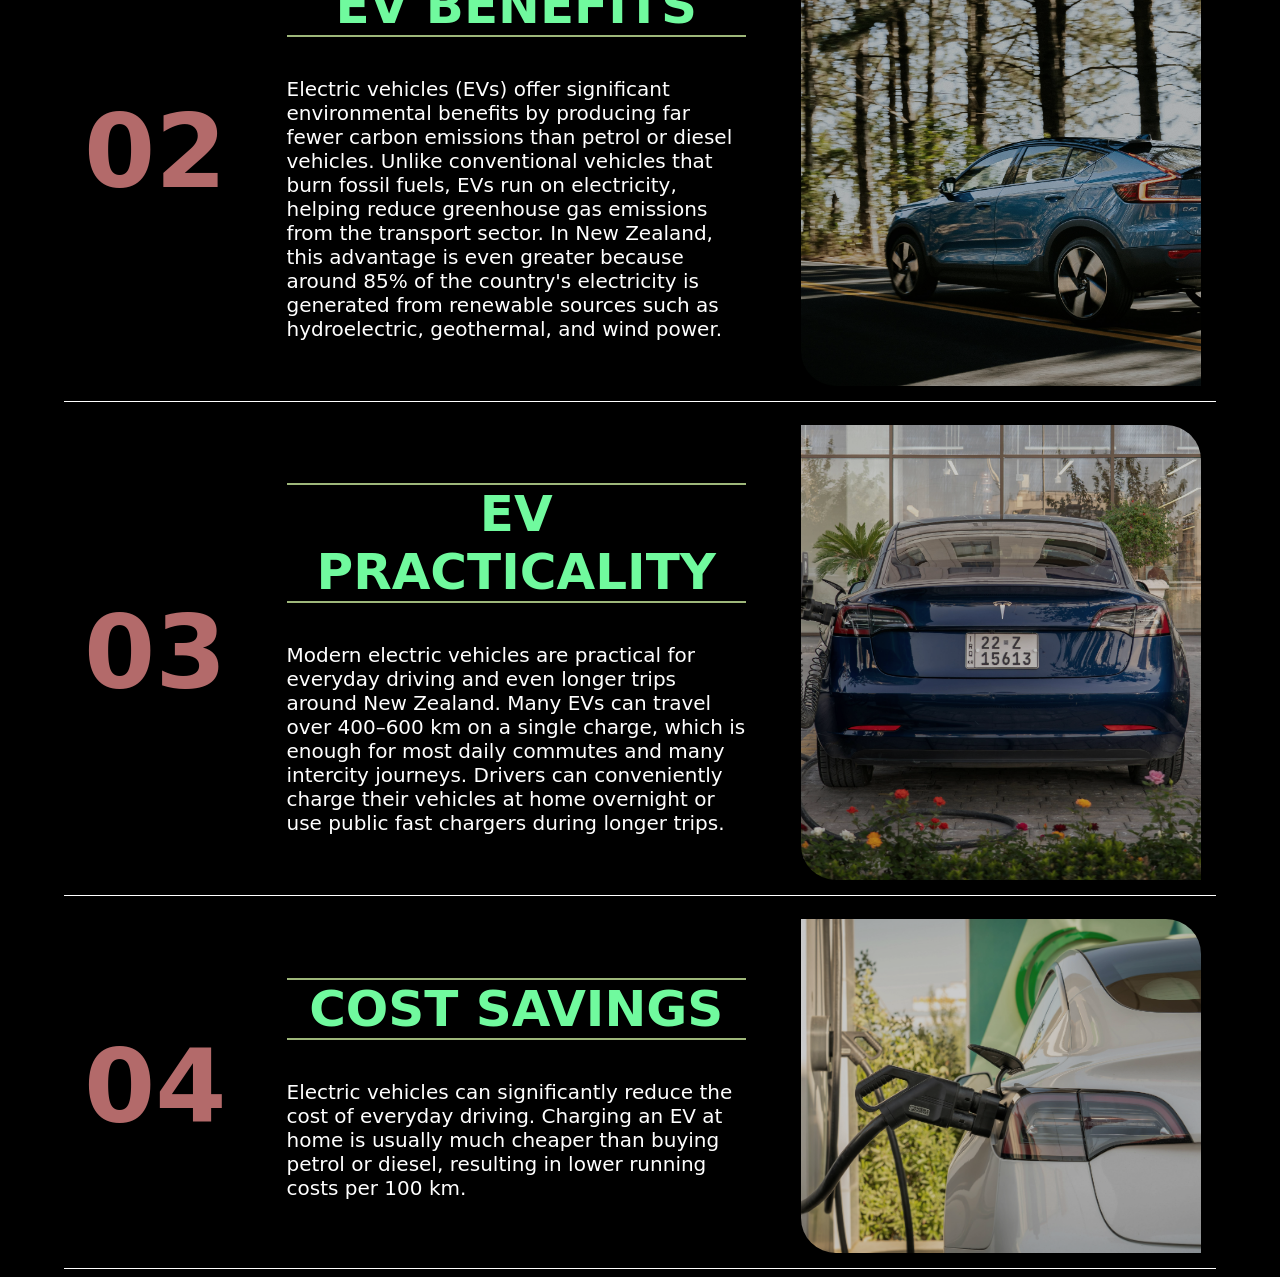
==== commit f1da871c: "correcting the names of some links to subpages" ====
--- a/index.html
+++ b/index.html
@@ -4,7 +4,7 @@
     <meta charset="UTF-8">
     <meta name="viewport" content="width=device-width, initial-scale=1.0">
     <link rel="stylesheet" href="Style.css">
-    <script src="/JavaScriptFiles/indexJS.js" defer></script>
+    <script src="JavaScriptFiles/indexJS.js" defer></script>
     <title>Document</title>
 
 </head>
@@ -25,23 +25,23 @@
 
     <div class="mobile-menu" id="mobileMenu">
         <div class="mobile-menu-links">
-            <a href="/Pages/index.html">HOME</a>
-            <a href="/Pages/CarbonEmissionPage.html">CARBON EMISSION</a>
-            <a href="/Pages/EvBenefits.html">EV BENEFITS</a>
-            <a href="/Pages/EV Practicality.html">EV PRACTICALITY</a>
-            <a href="/Pages/Cost.html">COST SAVINGS</a>
+            <a href="index.html">HOME</a>
+            <a href="Pages/CarbonEmissionPage.html">CARBON EMISSION</a>
+            <a href="Pages/EvBenefits.html">EV BENEFITS</a>
+            <a href="Pages/EvPracticality.html">EV PRACTICALITY</a>
+            <a href="Pages/Cost.html">COST SAVINGS</a>
         </div>
     </div>
 
 
     <div class="into-part">
-        <img src="../Images/Index/drive green img1.png" class="png1">
+        <img src="Images/Index/drive green img1.png" class="png1">
         <div class="overlaytxt">
             <div id="subtitle-name" class="subtitle-name">Want to reduce your impact on the environment and save</div>
         </div>
     </div>
     <div class="into-part2">
-        <img src="../Images/Index/drive green img2.png" class="png2">
+        <img src="Images/Index/drive green img2.png" class="png2">
         <div class="overlayabout">
             <h1>About</h1>
             <p>Electric vehicles are becoming a practical and sustainable option for New Zealanders, but many people still don't fully understand how they work or how much they can save.<br>Explore the site to compare costs, calculate your carbon savings, and learn how EVs work in real life.</p>
@@ -50,39 +50,39 @@
 
     
     <div class="section-intro">
-        <a href="Carbon emission page.html" class="section-card">
+        <a href="Pages/CarbonEmissionPage.html" class="section-card">
             <p class="number">01</p>
             <div class="section-content">
                 <h1>CARBON EMISSION</h1>
                 <p>Carbon emissions are one of the main causes of climate change, and transport is a significant contributor in New Zealand. Most petrol and diesel vehicles release carbon dioxide (CO₂) into the atmosphere, where it traps heat and contributes to rising global temperatures. These changes increase the risk of extreme weather events, sea-level rise, and other environmental impacts that affect communities across New Zealand.</p>
             </div>
-            <img src="../Images/Index/carbem.jpg">
+            <img src="Images/Index/carbem.jpg">
         </a>
-        <a href="EV Benefits.html" class="section-card">
+        <a href="Pages/EvBenefits.html" class="section-card">
             <p class="number">02</p>
             <div class="section-content">
                 <h1>EV BENEFITS</h1>
                 <p>Electric vehicles (EVs) offer significant environmental benefits by producing far fewer carbon emissions than petrol or diesel vehicles. Unlike conventional vehicles that burn fossil fuels, EVs run on electricity, helping reduce greenhouse gas emissions from the transport sector. In New Zealand, this advantage is even greater because around 85% of the country's electricity is generated from renewable sources such as hydroelectric, geothermal, and wind power.</p>
             </div>
-            <img src="../Images/Index/benf.jpg">
+            <img src="Images/Index/benf.jpg">
         </a>
 
-        <a href="EV Practicality.html" class="section-card">
+        <a href="Pages/EvPracticality.html" class="section-card">
             <p class="number">03</p>
             <div class="section-content">
                 <h1>EV PRACTICALITY</h1>
                 <p>Modern electric vehicles are practical for everyday driving and even longer trips around New Zealand. Many EVs can travel over 400–600 km on a single charge, which is enough for most daily commutes and many intercity journeys. Drivers can conveniently charge their vehicles at home overnight or use public fast chargers during longer trips.</p>
             </div>
-            <img src="../Images/Index/pract.jpg">
+            <img src="Images/Index/pract.jpg">
         </a>
 
-        <a href="Cost.html" class="section-card">
+        <a href="Pages/Cost.html" class="section-card">
             <p class="number">04</p>
             <div class="section-content">
                 <h1>COST SAVINGS</h1>
                 <p>Electric vehicles can significantly reduce the cost of everyday driving. Charging an EV at home is usually much cheaper than buying petrol or diesel, resulting in lower running costs per 100 km.</p>
             </div>
-            <img src="../Images/Index/cost.jpg">
+            <img src="Images/Index/cost.jpg">
         </a>
     </div>
 
--- a/Style.css
+++ b/Style.css
@@ -127,11 +127,6 @@
 
 
 }
-
-
-
-
-
 li a{
     display: block;
     color:rgb(255, 255, 255);
@@ -147,10 +142,6 @@
     color: black;
     background-color: rgb(252, 252, 252);
 }
-
-
-
-
 img{
     width:100%;
     height: auto;
@@ -160,7 +151,6 @@
     height: auto;
     position: relative;
 }
-
 .png1{
     width: 100%;
     height: auto;
@@ -180,20 +170,15 @@
     font-size: clamp(10px, 2vw, 25px);
     -webkit-text-stroke: clamp(0.2px, 0.05vw, 0.5px) black;
 }
-
 .into-part2{
     width: 100%;
     height: auto;
     position: relative;
 }
-
-.png2desk{
+.png2{
     width: 100%;
     height: auto;
     display: block;
-}
-.png2mob{
-    display: none;
 }
 .overlayabout{
     position: absolute;
@@ -204,8 +189,6 @@
     text-align: left;
     font-size: clamp(5px, 1.66vw, 18px);
 }
-
-
 .section-card{
     width: 90%;
     display: flex;
@@ -276,19 +259,14 @@
     filter: grayscale(0%) brightness(1);
 }
 
-
-
-
 @media (max-width: 768px) {
-
     body {
         width: 100%;
         overflow-x: hidden;
     }
-
     .png1 {
         width: 100%;
-        height: 40vh;
+        height: 35vh;
         object-fit: cover;
         object-position: center;
     }
@@ -365,12 +343,9 @@
 }
 
 
-
-
-
-/*  EV BENEFITS     EV BENEFITS     EV BENEFITS     EV BENEFITS     EV BENEFITS     EV BENEFITS     EV BENEFITS
-    EV BENEFITS     EV BENEFITS     EV BENEFITS     EV BENEFITS     EV BENEFITS     EV BENEFITS     EV BENEFITS
-    EV BENEFITS     EV BENEFITS     EV BENEFITS     EV BENEFITS     EV BENEFITS     EV BENEFITS     EV BENEFITS     */
+/*  CARBON EMISSION     CARBON EMISSION     CARBON EMISSION     CARBON EMISSION     CARBON EMISSION     CARBON EMISSION     
+    CARBON EMISSION     CARBON EMISSION     CARBON EMISSION     CARBON EMISSION     CARBON EMISSION     CARBON EMISSION
+    CARBON EMISSION     CARBON EMISSION     CARBON EMISSION     CARBON EMISSION     CARBON EMISSION     CARBON EMISSION*/
 
 
 
@@ -641,8 +616,234 @@
     color: rgb(176, 248, 142);
 }
         
-        
-
+@media screen and (max-width: 768px) { 
+    body{
+        margin:0;
+        overflow-x:hidden;
+    }
+    * {
+        box-sizing: border-box;
+    }
+    img {
+        max-width: 100%;
+    }
+    .ce-pg-title {
+        font-size: clamp(28px, 8vw, 44px);
+        padding: 0 12px;
+    }
+    .ce-pg-sub-title {
+        font-size: clamp(14px, 4vw, 20px);
+        padding: 10 12px;
+    }
+    .underline {
+        margin: 8px auto;
+    }
+    .carbem-section {
+        min-height: 0;
+        padding: 30px 0;
+        background: #111;
+    }
+    .carbem-bg {
+        position: absolute;
+        inset: 0;
+        width: 100%;
+        height: 100%;
+        object-fit: cover;
+    }
+    .carbem-overlay {
+        position: relative;
+        top: auto;
+        left: auto;
+        transform: none;
+        width: 100%;
+        padding: 20px 16px;
+    }
+    .carbem-overlay h1 {
+        font-size: clamp(23px, 6vw, 32px);
+        line-height: 1.3;
+        margin-bottom: 22px;
+    }
+    .carbem-title br {
+        display: none;
+    }
+    .carbem-content {
+        display: block;
+        width: 100%;
+        background: rgba(230, 245, 225, 0.92);
+        border-radius: 16px;
+        overflow: hidden;
+    }
+    .carbem-rectangle {
+        display: none;
+    }
+    .card-content {
+        position: static;
+        transform: none;
+        width: 100%;
+        padding: 20px;
+        display: flex;
+        flex-direction: column;
+        gap: 18px;
+    }
+    .card-content p {
+        width: 100%;
+        margin: 0;
+        font-size: 15px;
+        line-height: 1.7;
+    }
+    .smokeimg {
+        width: min(100%, 220px);
+        height: auto;
+        border-radius: 10px;
+    }
+    .stats {
+        flex-wrap: wrap;
+        gap: 0;
+        padding: 20px 8px;
+    }
+    .stat {
+        width: 50%;
+        padding: 15px 8px;
+        border-right: 1px solid rgb(191, 233, 189);
+        border-bottom: 1px solid rgb(191, 233, 189);
+    }
+    .stat:nth-child(2) {
+        border-right: none;
+    }
+    .stat:last-child {
+        width: 100%;
+        border-right: none;
+        border-bottom: none;
+    }
+    .numbers {
+        font-size: clamp(20px, 5vw, 30px);
+    }
+    .words {
+        font-size: 13px;
+    }
+    div > h1 {
+        font-size: 26px;
+        text-align: center;
+        padding: 0 12px;
+    }
+    .gallery-part {
+        min-height: 560px;
+        background: #101510;
+        overflow: hidden;
+    }
+    .gallerybg {
+        position: absolute;
+        width: 100%;
+        height: 100%;
+        object-fit: cover;
+    }
+    .slider {
+        padding: 20px 12px;
+    }
+    .gallery-container {
+        gap: 16px;
+        padding-bottom: 12px;
+        align-items: flex-start;
+        scroll-snap-type: x mandatory;
+        -webkit-overflow-scrolling: touch;
+    }
+    .gallery {
+        flex-basis: 80%;
+        min-width: 0;
+        padding-left: 0;
+        scroll-snap-align: start;
+    }
+    .gallery-image {
+        width: 100%;
+        border-radius: 14px;
+    }
+    .gallery-image img {
+        width: 100%;
+        aspect-ratio: 4 / 3;
+        object-fit: cover;
+    }
+    .galleryinfo {
+        width: 100%;
+        opacity: 1;
+        padding: 12px 4px;
+        color: white;
+    }
+    .galleryinfo h3 {
+        font-size: 18px;
+        margin-top: 4px;
+        margin-bottom:8px;
+    }
+    .galleryinfo p {
+        font-size: 14px;
+        margin-top: 0;
+    }
+    .gallery:hover .gallery-image img {
+        transform: none;
+    }
+    .transport-carbon {
+        display: flex;
+        flex-direction: column;
+        background: #111;
+    }
+    .transport-carbon img {
+        width: 100%;
+        height: 240px;
+        object-fit: cover;
+        display: block;
+    }
+    .overlay1 {
+        position: relative;
+        top: auto;
+        left: auto;
+        width: 100%;
+        padding: 20px;
+        font-size: 15px;
+        line-height: 1.7;
+        background: #111;
+    }
+    .overlay1 h1 {
+        font-size: 25px;
+    }
+    .overlay1 br {
+        display: none;
+    }
+    .transport-carbon1 {
+        flex-direction: column;
+        align-items: stretch;
+        gap: 20px;
+        padding: 20px;
+    }
+    .text {
+        width: 100%;
+    }
+    .text h1 {
+        font-size: 26px;
+        line-height: 1.3;
+    }
+    .transport-carbon1-t1,
+    .transport-carbon1-t2 {
+        font-size: 15px;
+        line-height: 1.7;
+    }
+    .transport-carbon1 br {
+        display: none;
+    }
+    .ev,
+    .Petrol {
+        width: 100%;
+        display: flex;
+        justify-content: center;
+    }
+    .transport-carbon1 img {
+        width: 100%;
+        max-width: 320px;
+        object-fit: cover;
+    }
+    .vs {
+        align-self: center;
+        margin: 0;
+    }
+}
 
 /*  EV BENEFITS     EV BENEFITS     EV BENEFITS     EV BENEFITS     EV BENEFITS     EV BENEFITS     EV BENEFITS
     EV BENEFITS     EV BENEFITS     EV BENEFITS     EV BENEFITS     EV BENEFITS     EV BENEFITS     EV BENEFITS
@@ -849,6 +1050,29 @@
     color:white;
 }
 
+@media (max-width: 768px) {
+    .elec-nz{
+        display: flex;
+        flex-direction: column;
+    }
+    .elec-content{
+        width: 100%;
+    }
+    .gallery-grid {
+        grid-template-columns: repeat(2, 1fr);
+        gap: 15px;
+    }
+    .name-EV,
+    .name-benf {
+        font-size: clamp(30px, 11vw, 55px);
+        margin: 0;
+    }
+
+    .title-name {
+        width: 88%;
+        left: 6%;
+    }
+}
 
 /*  EV PRACTICALITY     EV PRACTICALITY     EV PRACTICALITY     EV PRACTICALITY     EV PRACTICALITY     EV PRACTICALITY     
     EV PRACTICALITY     EV PRACTICALITY     EV PRACTICALITY     EV PRACTICALITY     EV PRACTICALITY     EV PRACTICALITY     
@@ -898,6 +1122,7 @@
 .intro-img{
     width: 1250px;
     display: block;
+    text-align: center;
 }
 
 
@@ -1013,9 +1238,7 @@
     font-size: 25px;
 }
 
-
 @media (max-width: 768px) {
-
     .titleevprac {
         font-size: clamp(30px, 8vw, 42px);
         margin: 90px 10px 20px;
@@ -1116,7 +1339,6 @@
         transform: none;
     }
 }
-
 
 
 /*  COST SAVINGS     COST SAVINGS     COST SAVINGS     COST SAVINGS     COST SAVINGS     COST SAVINGS    COST SAVINGS     
@@ -1262,6 +1484,7 @@
     font-size:14px;
     pointer-events: none;
 }
+
 @media (max-width: 768px) {
 
     .cost-section {
@@ -1270,4 +1493,4 @@
         box-sizing: border-box;
     }
 
-}+}
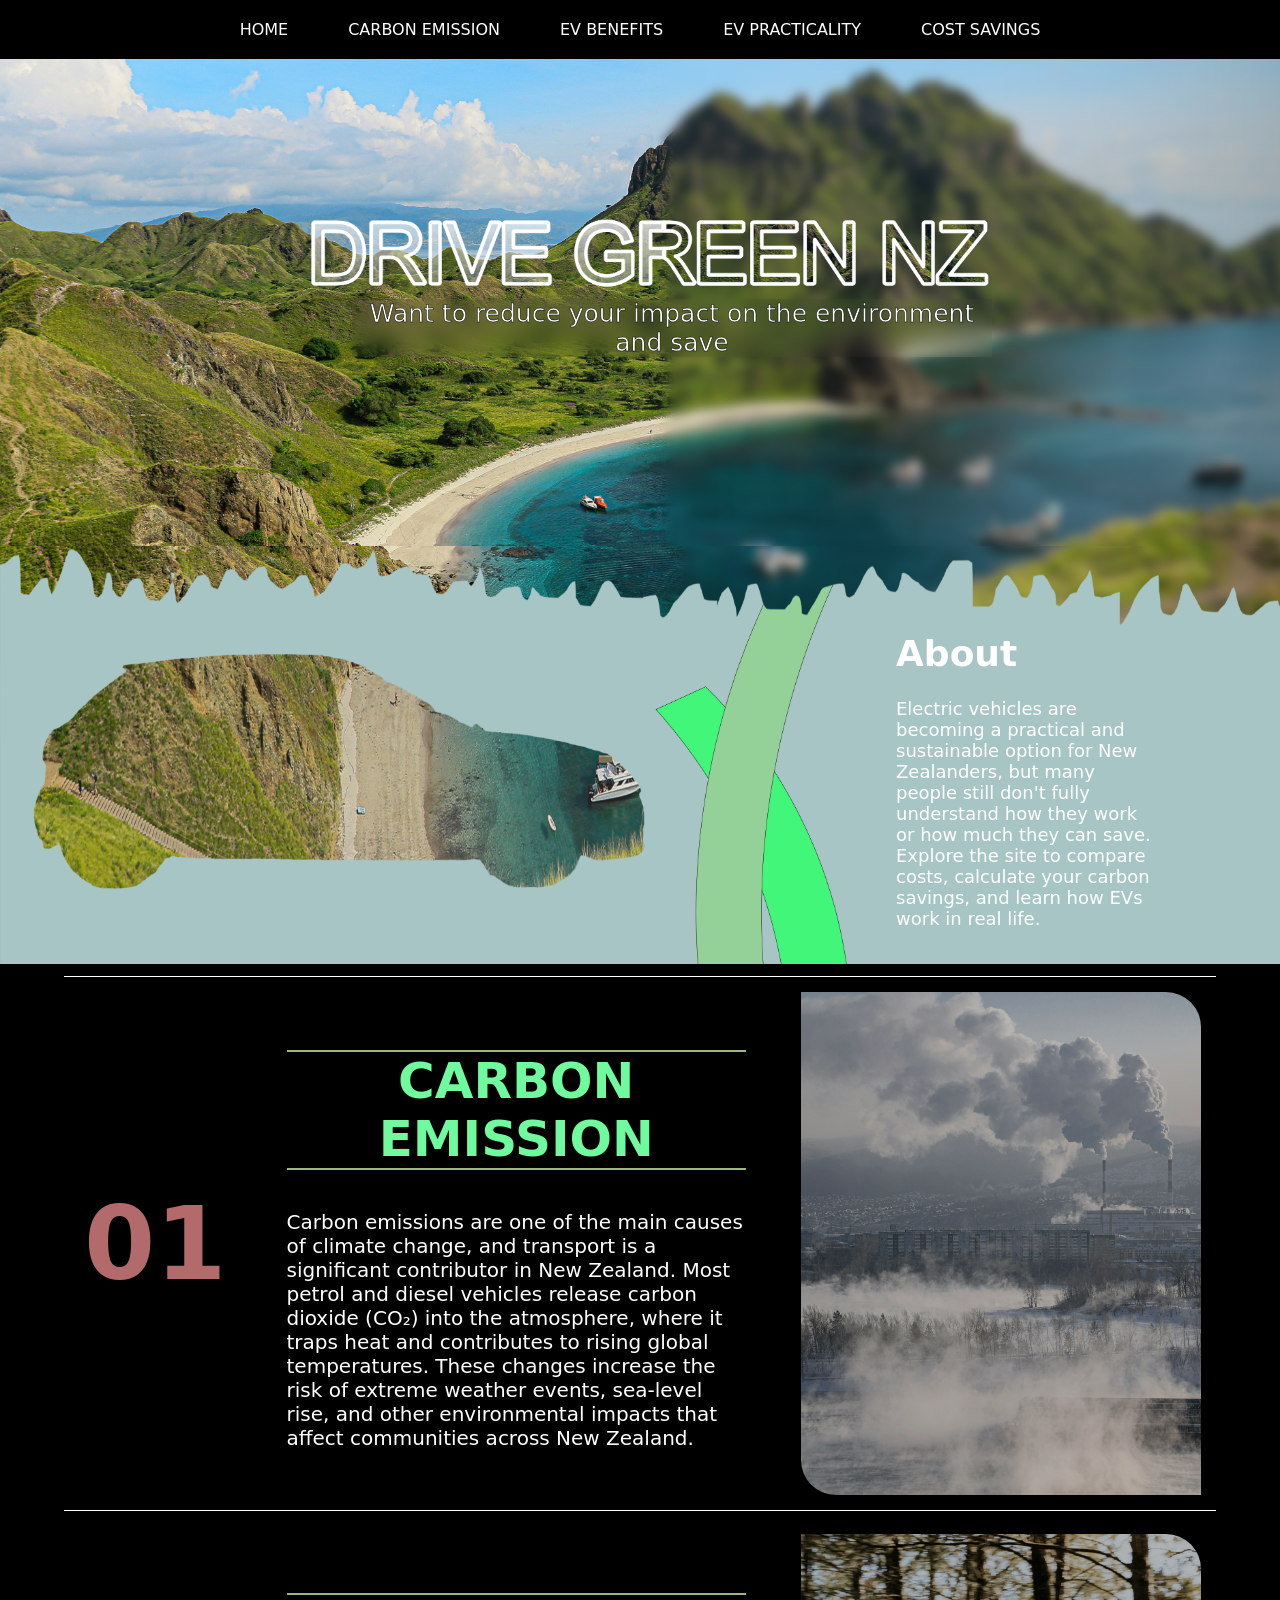
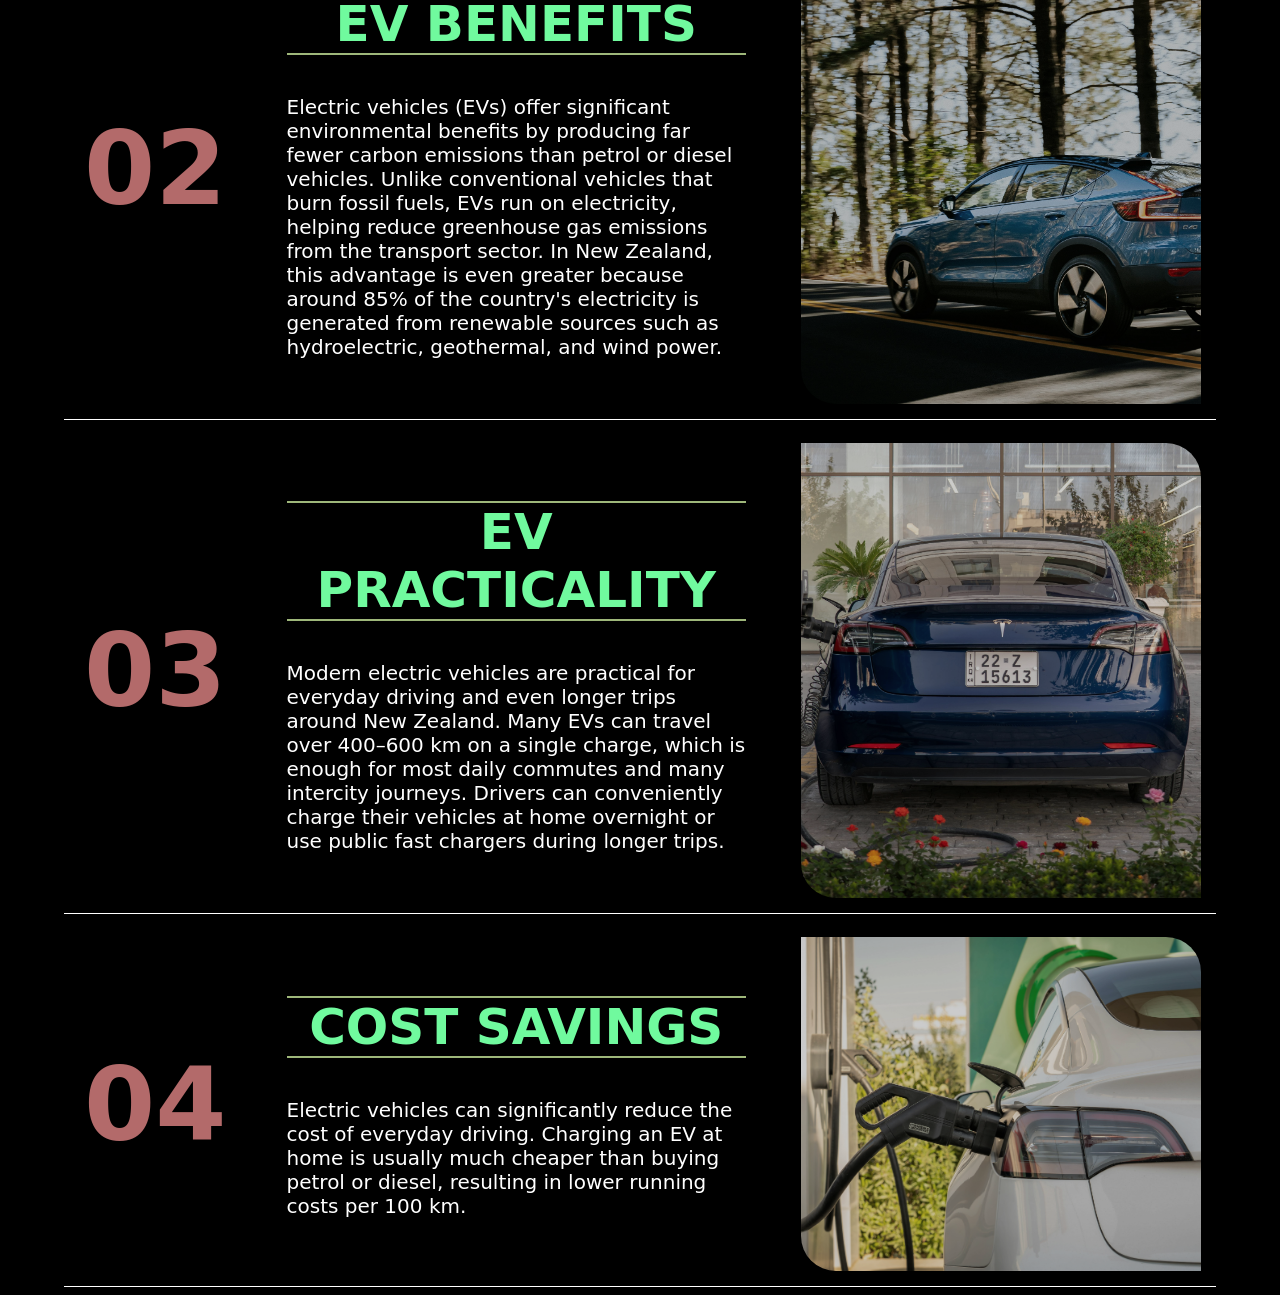
==== commit a87238d3: "Merge branch 'copy-before-org'" ====
--- a/index.html
+++ b/index.html
@@ -41,7 +41,8 @@
         </div>
     </div>
     <div class="into-part2">
-        <img src="Images/Index/drive green img2.png" class="png2">
+        <img src="drive green img2mob.png" class="png2mob">
+        <img src="drive green img2.png" class="png2desk">
         <div class="overlayabout">
             <h1>About</h1>
             <p>Electric vehicles are becoming a practical and sustainable option for New Zealanders, but many people still don't fully understand how they work or how much they can save.<br>Explore the site to compare costs, calculate your carbon savings, and learn how EVs work in real life.</p>
--- a/Style.css
+++ b/Style.css
@@ -179,6 +179,9 @@
     width: 100%;
     height: auto;
     display: block;
+}
+.png2mob{
+    display: none;
 }
 .overlayabout{
     position: absolute;
@@ -347,6 +350,98 @@
     CARBON EMISSION     CARBON EMISSION     CARBON EMISSION     CARBON EMISSION     CARBON EMISSION     CARBON EMISSION
     CARBON EMISSION     CARBON EMISSION     CARBON EMISSION     CARBON EMISSION     CARBON EMISSION     CARBON EMISSION*/
 
+@media (max-width: 768px) {
+
+    body {
+        width: 100%;
+        overflow-x: hidden;
+    }
+
+    .png1 {
+        width: 100%;
+        height: 35vh;
+        object-fit: cover;
+        object-position: center;
+    }
+    .subtitle-name{
+        font-size: 12px;
+    }
+    .png2mob{
+        width: 100%;
+        height: auto;
+        display: block;
+    }
+    .png2desk{
+        display: none;
+    }
+    .overlayabout {
+        position: absolute;
+        top: 50%;
+        left: 50%;
+        transform: translate(-10%, -40%);
+        width: 40%;
+        font-size: 10px;
+        scale: 1.35;
+    }
+
+    .section-card {
+        width: 92%;
+        margin: 20px auto;
+        padding: 18px;
+        display: flex;
+        flex-direction: column;
+        box-sizing: border-box;
+        gap: 10px;
+    }
+
+    .number {
+        font-size: 48px;
+        padding: 0;
+        margin: 0;
+        align-self: flex-start;
+    }
+
+    .section-content {
+        width: 100%;
+        padding: 0;
+        box-sizing: border-box;
+    }
+
+    .section-content h1 {
+        font-size: clamp(22px, 6vw, 30px);
+        line-height: 1.3;
+        text-align: center;
+        margin: 10px 0 20px;
+        padding: 10px 0;
+    }
+
+    .section-content p {
+        font-size: 16px;
+        line-height: 1.7;
+        text-align: left;
+        margin: 0 0 15px;
+    }
+
+    .section-card img {
+        width: 100%;
+        height: 220px;
+        object-fit: cover;
+        display: block;
+        margin: 5px 0;
+        border-bottom-left-radius: 20px;
+        border-top-right-radius: 20px;
+    }
+
+
+}
+
+
+
+
+
+/*  CARBON EMISSION     CARBON EMISSION     CARBON EMISSION     CARBON EMISSION     CARBON EMISSION     CARBON EMISSION     
+    CARBON EMISSION     CARBON EMISSION     CARBON EMISSION     CARBON EMISSION     CARBON EMISSION     CARBON EMISSION
+    CARBON EMISSION     CARBON EMISSION     CARBON EMISSION     CARBON EMISSION     CARBON EMISSION     CARBON EMISSION*/
 
 
 .underline {
@@ -1074,6 +1169,31 @@
     }
 }
 
+@media (max-width: 768px) {
+    .elec-nz{
+        display: flex;
+        flex-direction: column;
+    }
+    .elec-content{
+        width: 100%;
+    }
+    .gallery-grid {
+        grid-template-columns: repeat(2, 1fr);
+        gap: 15px;
+    }
+    .name-EV,
+    .name-benf {
+        font-size: clamp(30px, 11vw, 55px);
+        margin: 0;
+    }
+
+    .title-name {
+        width: 88%;
+        left: 6%;
+    }
+}
+
+
 /*  EV PRACTICALITY     EV PRACTICALITY     EV PRACTICALITY     EV PRACTICALITY     EV PRACTICALITY     EV PRACTICALITY     
     EV PRACTICALITY     EV PRACTICALITY     EV PRACTICALITY     EV PRACTICALITY     EV PRACTICALITY     EV PRACTICALITY     
     EV PRACTICALITY     EV PRACTICALITY     EV PRACTICALITY     EV PRACTICALITY     EV PRACTICALITY     EV PRACTICALITY     */    
@@ -1340,6 +1460,110 @@
     }
 }
 
+@media (max-width: 768px) {
+
+    .titleevprac {
+        font-size: clamp(30px, 8vw, 42px);
+        margin: 90px 10px 20px;
+    }
+    .subtitevprac {
+        width: 90%;
+        font-size: clamp(24px, 6vw, 32px);
+    }
+    .image-container {
+        width: 100%;
+        position: relative;
+        overflow: hidden;
+    }
+    .intro-img {
+        width: 100%;
+        height: 300px;
+        object-fit: cover;
+        object-position: center;
+        display: block;
+        filter: brightness(0.7);
+    }
+    .overlay {
+        position: absolute;
+        top: 50%;
+        left: 6%;
+        width: 88%;
+        transform: translateY(-50%);
+        box-sizing: border-box;
+        text-align: left;
+    }
+    .intro-title {
+        font-size: clamp(24px, 6vw, 32px);
+        line-height: 1.3;
+        margin-bottom: 20px;
+    }
+    .overlay p {
+        font-size: 15px;
+        line-height: 1.7;
+    }
+    .overlay p br {
+        display: none;
+    }
+    .car-grid {
+        width: 90%;
+        max-width: 500px;
+        margin: 0 auto;
+        grid-template-columns: 1fr 1fr;
+        font-size: 14px;
+    }
+    .car-grid div {
+        padding: 12px 8px;
+        overflow-wrap: anywhere;
+    }
+    .grid-title {
+        font-size: 14px;
+    }
+    .home-charging-row {
+        display: flex;
+        flex-direction: column;
+        align-items: center;
+        width: 100%;
+        padding: 0 15px;
+        box-sizing: border-box;
+    }
+    .home-charging-container1 {
+        position: relative;
+        width: 100%;
+        max-width: 420px;
+        overflow: hidden;
+    }
+    .home-charging-img1 {
+        display: block;
+        width: 100%;
+        height: 150px;
+        object-fit: cover;
+        box-shadow: none;
+    }
+    .overlayhc1 {
+        position: absolute;
+        top: 50%;
+        left: 50%;
+        width: 88%;
+        transform: translate(-50%, -50%);
+        text-align: center;
+        box-sizing: border-box;
+        text-shadow: 1px 1px 4px black;
+    }
+    .overlayhc1 h3 {
+        font-size: 25px;
+        line-height: 1.3;
+        padding-bottom: 10px;
+        margin: 0;
+    }
+    .overlayhc1 p {
+        margin: 0;
+    }
+    .home-charging-container1:hover {
+        transform: none;
+    }
+}
+
+
 
 /*  COST SAVINGS     COST SAVINGS     COST SAVINGS     COST SAVINGS     COST SAVINGS     COST SAVINGS    COST SAVINGS     
     COST SAVINGS     COST SAVINGS     COST SAVINGS     COST SAVINGS     COST SAVINGS     COST SAVINGS    COST SAVINGS     
@@ -1484,7 +1708,6 @@
     font-size:14px;
     pointer-events: none;
 }
-
 @media (max-width: 768px) {
 
     .cost-section {
